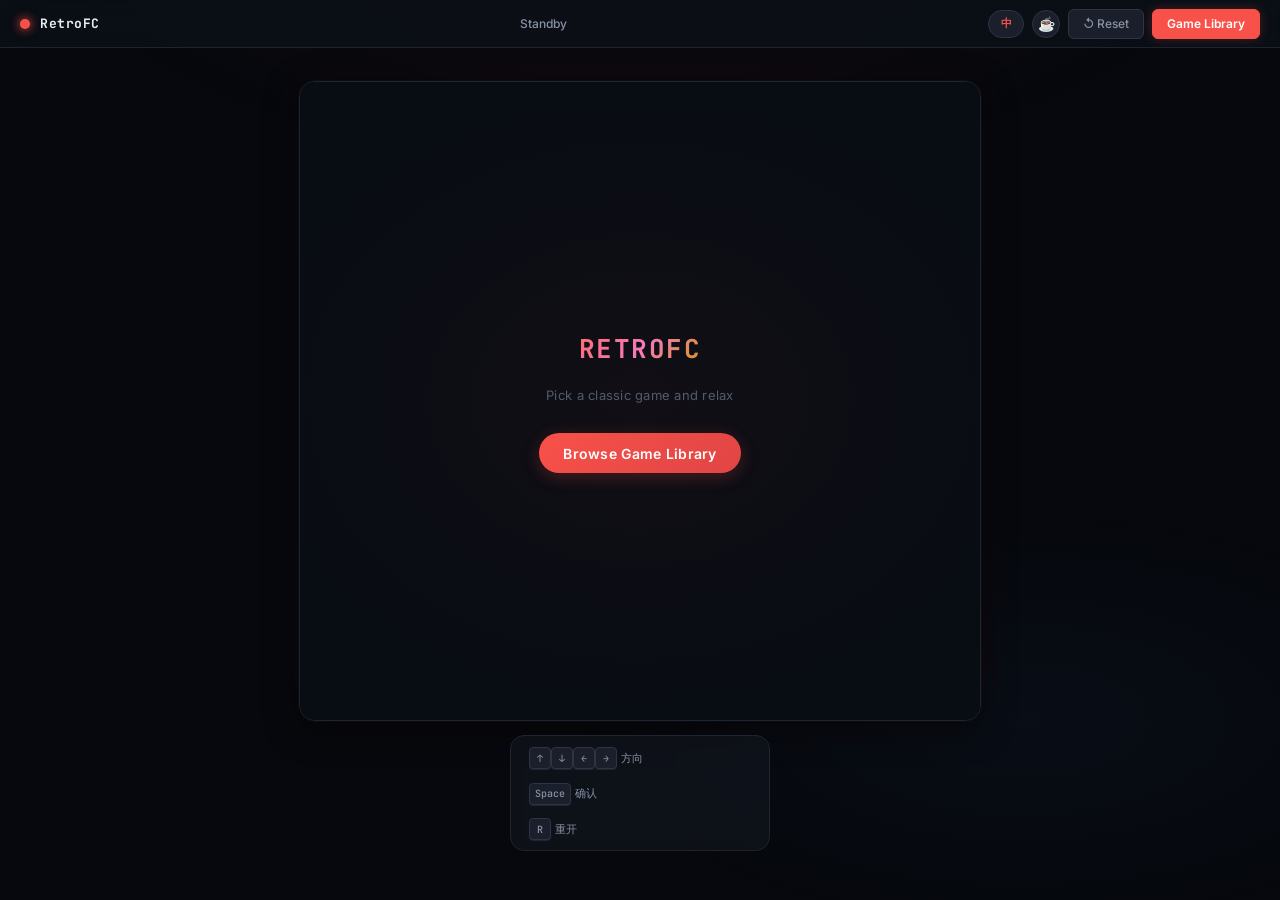
==== bawang/index.html @ 146976f9 "初始提交：霸王游戏合集 - bawang: 游戏网站，部署到 Vercel - Chrome-BA: Chrome 浏览器扩展，用户可下载直接使用" ====
<!DOCTYPE html>
<html lang="zh">
<head>
  <meta charset="UTF-8">
  <meta name="viewport" content="width=device-width, initial-scale=1, user-scalable=no">
  <meta name="apple-mobile-web-app-capable" content="yes">
  <title>RetroFC — 怀旧游戏</title>
  <link rel="stylesheet" href="css/style.css">
</head>
<body>

<!-- 顶部导航栏（玻璃拟态） -->
<nav id="topbar">
  <div class="logo-group">
    <div class="logo-dot"></div>
    <span class="logo-text">RetroFC</span>
  </div>
  <div id="game-status" data-i18n="status-standby">待机中</div>
  <div class="nav-actions">
    <button id="btn-lang" title="切换语言 / Switch Language">中</button>
    <button id="btn-donate" title="打赏支持">☕</button>
    <button id="btn-reset" class="tb-btn" title="重置游戏 (R)" data-i18n="btn-reset">↺ 重置</button>
    <button id="btn-change-game" class="tb-btn primary" data-i18n="btn-change-game">浏览游戏库</button>
  </div>
</nav>

<!-- 主区域 -->
<main id="main-area">
  <div id="screen-container">
    <!-- 屏幕边框 -->
    <div id="screen-frame">
      <canvas id="game-canvas"></canvas>

      <!-- 待机画面 -->
      <div id="standby">
        <div class="standby-logo">RETROFC</div>
        <div class="standby-subtitle" data-i18n="standby-subtitle">选择一款经典游戏，开始放松</div>
        <button class="standby-start-btn" id="standby-start-btn" data-i18n="standby-start-btn">浏览游戏库</button>
      </div>

      <!-- 加载遮罩 -->
      <div id="loading-overlay">
        <div class="loading-spinner"></div>
        <div id="loading-text">加载中...</div>
        <div id="loading-bar-wrap"><div id="loading-bar"></div></div>
      </div>
    </div>

    <!-- 键盘控制提示 -->
    <div id="controls-hint">
      <div class="hint-group">
        <kbd>↑</kbd><kbd>↓</kbd><kbd>←</kbd><kbd>→</kbd>
        <span class="hint-label">方向</span>
      </div>
      <div class="hint-divider"></div>
      <div class="hint-group">
        <kbd>Space</kbd>
        <span class="hint-label">确认</span>
      </div>
      <div class="hint-divider"></div>
      <div class="hint-group">
        <kbd>R</kbd>
        <span class="hint-label">重开</span>
      </div>
    </div>
  </div>
</main>

<!-- Toast -->
<div id="toast"></div>

<!-- 游戏选择模态框 -->
<div id="modal-overlay">
  <div id="modal">
    <div id="modal-header">
      <div id="modal-title" data-i18n="modal-title">游戏库</div>
      <div id="search-wrap">
        <span class="search-icon">🔍</span>
        <input id="search-input" type="text" data-i18n-placeholder="search-placeholder" placeholder="搜索游戏...">
      </div>
      <button id="modal-close">✕</button>
    </div>
    <div id="game-grid"></div>
    <div id="game-count"></div>
  </div>
</div>

<!-- 打赏弹窗（双通道：国内 + 国际） -->
<div id="donate-overlay">
  <div id="donate-modal">
    <div id="donate-modal-header">
      <div id="donate-modal-title" data-i18n="donate-title">☕ 支持作者</div>
      <button id="donate-modal-close">✕</button>
    </div>
    <!-- Tab 切换栏 -->
    <div id="donate-tabs">
      <button class="donate-tab active" data-tab="cn" data-i18n="donate-tab-cn">🇨🇳 国内打赏</button>
      <button class="donate-tab" data-tab="intl" data-i18n="donate-tab-intl">🌍 International</button>
    </div>
    <!-- 国内面板：二维码 -->
    <div class="donate-panel active" id="donate-panel-cn">
      <img src="ds.jpg" alt="打赏二维码">
      <div class="donate-heart">❤️</div>
      <div class="donate-msg" data-i18n-html="donate-msg-cn">感谢您的支持！<br>微信/支付宝扫码打赏</div>
    </div>
    <!-- 国际面板：Buy Me a Coffee + PayPal -->
    <div class="donate-panel" id="donate-panel-intl">
      <a class="donate-link-btn paypal" id="donate-paypal-link"
         href="https://paypal.me/yuzec933"
         target="_blank" rel="noopener">
        💳 PayPal.me
      </a>
      <div class="donate-heart">❤️</div>
      <div class="donate-msg" data-i18n-html="donate-msg-intl">Thanks for your support!<br>Every coffee keeps the games coming ☕</div>
    </div>
  </div>
</div>

<!-- 脚本 -->
<script src="js/game_modules.js"></script>
<script src="js/game_snake.js"></script>
<script src="js/game_2048.js"></script>
<script src="js/game_memory.js"></script>
<script src="js/game_breakout.js"></script>
<script src="js/game_minesweeper.js"></script>
<script src="js/game_whackamole.js"></script>
<script src="js/game_lianliankan.js"></script>
<script src="js/game_sokoban.js"></script>
<script src="js/game_sandfall.js"></script>
<script src="js/games-data.js"></script>
<script src="js/app.js"></script>
</body>
</html>
---- bawang/css/style.css ----
/* ============================================================
   RetroFC — Neo Arcade 设计系统
   现代化暗色主题，玻璃拟态，极简布局
   ============================================================ */

@import url('https://fonts.googleapis.com/css2?family=Inter:wght@400;500;600;700&family=JetBrains+Mono:wght@500;700&display=swap');

/* ── 设计令牌 ── */
:root {
  /* 背景层级 */
  --bg-base:       #06080d;
  --bg-elevated:   #0d1117;
  --bg-surface:    #131820;
  --bg-card:       #1a1f2b;
  --bg-card-hover: #1f2533;

  /* 边框 */
  --border-subtle: #1e2430;
  --border-default:#2d3543;
  --border-bright: #3d4658;

  /* 文字 */
  --text-primary:  #e9edf4;
  --text-secondary:#8892a4;
  --text-tertiary: #525b6b;

  /* 强调色 */
  --accent:        #f85149;
  --accent-soft:   #ff6b6b;
  --accent-glow:   rgba(248, 81, 73, 0.25);
  --accent-blue:   #58a6ff;
  --accent-green:  #3fb950;
  --accent-orange: #d2991d;
  --accent-purple: #bc8cff;
  --accent-teal:   #39d2c0;
  --accent-pink:   #f778ba;

  /* 排版 */
  --font-sans:  'Inter', -apple-system, BlinkMacSystemFont, sans-serif;
  --font-mono:  'JetBrains Mono', 'SF Mono', monospace;

  /* 尺寸 */
  --radius-sm:  6px;
  --radius-md:  10px;
  --radius-lg:  16px;
  --radius-xl:  24px;
  --topbar-h:   48px;

  /* 阴影 */
  --shadow-sm:  0 1px 3px rgba(0,0,0,.4);
  --shadow-md:  0 4px 16px rgba(0,0,0,.5);
  --shadow-lg:  0 12px 40px rgba(0,0,0,.6);
  --shadow-glow: 0 0 30px var(--accent-glow), 0 0 60px rgba(248,81,73,.08);
}

/* ── 全局重置 ── */
*, *::before, *::after { box-sizing: border-box; margin: 0; padding: 0; }
html { scroll-behavior: smooth; -webkit-font-smoothing: antialiased; }

body {
  background: var(--bg-base);
  color: var(--text-primary);
  font-family: var(--font-sans);
  font-size: 14px;
  line-height: 1.5;
  min-height: 100vh;
  display: flex;
  flex-direction: column;
  align-items: center;
  overflow: hidden;
  user-select: none;
  -webkit-user-select: none;
}

/* 背景渐变装饰 */
body::before {
  content: '';
  position: fixed;
  inset: 0;
  background:
    radial-gradient(ellipse 80% 50% at 50% -10%, rgba(248,81,73,.06) 0%, transparent 60%),
    radial-gradient(ellipse 60% 40% at 80% 80%, rgba(88,166,255,.04) 0%, transparent 60%);
  pointer-events: none;
  z-index: 0;
}

/* ── 顶部导航栏（玻璃拟态）── */
#topbar {
  position: fixed;
  top: 0; left: 0; right: 0;
  height: var(--topbar-h);
  background: rgba(11, 16, 24, 0.82);
  backdrop-filter: blur(20px) saturate(140%);
  -webkit-backdrop-filter: blur(20px) saturate(140%);
  border-bottom: 1px solid var(--border-subtle);
  display: flex;
  align-items: center;
  justify-content: space-between;
  padding: 0 20px;
  z-index: 100;
}

#topbar .logo-group {
  display: flex;
  align-items: center;
  gap: 10px;
}
#topbar .logo-dot {
  width: 10px; height: 10px;
  border-radius: 50%;
  background: var(--accent);
  box-shadow: 0 0 10px var(--accent), 0 0 20px var(--accent-glow);
  flex-shrink: 0;
}
#topbar .logo-text {
  font-family: var(--font-mono);
  font-size: 13px;
  font-weight: 700;
  letter-spacing: 0.04em;
  color: var(--text-primary);
}

#game-status {
  font-size: 12px;
  color: var(--text-secondary);
  font-weight: 500;
  text-align: center;
  flex: 1;
  transition: color .3s;
}
#game-status.playing { color: var(--accent-green); }

#topbar .nav-actions {
  display: flex;
  gap: 8px;
  align-items: center;
}

.tb-btn {
  height: 30px;
  padding: 0 14px;
  font-size: 12px;
  font-family: var(--font-sans);
  font-weight: 500;
  border-radius: var(--radius-sm);
  border: 1px solid var(--border-default);
  background: var(--bg-card);
  color: var(--text-secondary);
  cursor: pointer;
  transition: all .18s ease;
  display: flex;
  align-items: center;
  gap: 5px;
  white-space: nowrap;
}
.tb-btn:hover {
  background: var(--bg-card-hover);
  border-color: var(--border-bright);
  color: var(--text-primary);
}
.tb-btn.primary {
  background: var(--accent);
  border-color: var(--accent);
  color: #fff;
  font-weight: 600;
  box-shadow: 0 0 12px var(--accent-glow);
}
.tb-btn.primary:hover {
  background: #ff6b6b;
  box-shadow: 0 0 20px var(--accent-glow);
}
.tb-btn:active { transform: scale(.96); }

/* 语言切换按钮 */
#btn-lang {
  width: 36px;
  height: 28px;
  padding: 0;
  font-size: 11px;
  font-family: var(--font-mono);
  font-weight: 700;
  border-radius: 14px;
  border: 1px solid var(--border-default);
  background: var(--bg-card);
  color: var(--accent);
  cursor: pointer;
  transition: all .18s ease;
  flex-shrink: 0;
}
#btn-lang:hover {
  background: var(--bg-card-hover);
  border-color: var(--accent);
  color: var(--accent-soft);
}

/* 打赏按钮 */
#btn-donate {
  width: 28px;
  height: 28px;
  padding: 0;
  font-size: 14px;
  border-radius: 50%;
  border: 1px solid var(--border-default);
  background: var(--bg-card);
  color: var(--accent-orange);
  cursor: pointer;
  transition: all .18s ease;
  flex-shrink: 0;
  display: flex;
  align-items: center;
  justify-content: center;
}
#btn-donate:hover {
  background: var(--bg-card-hover);
  border-color: var(--accent-orange);
  box-shadow: 0 0 12px rgba(210, 153, 29, .25);
}

/* ── 主区域（垂直居中布局）── */
#main-area {
  flex: 1;
  display: flex;
  flex-direction: column;
  align-items: center;
  justify-content: center;
  width: 100%;
  padding-top: var(--topbar-h);
  padding-bottom: 16px;
  gap: 14px;
  position: relative;
  z-index: 1;
}

/* ── 屏幕容器 ── */
#screen-container {
  display: flex;
  flex-direction: column;
  align-items: center;
  gap: 14px;
}

#screen-frame {
  position: relative;
  background: #080c13;
  border-radius: var(--radius-lg);
  border: 1px solid var(--border-subtle);
  box-shadow:
    0 0 0 1px rgba(255,255,255,.02),
    0 8px 32px rgba(0,0,0,.5),
    0 0 60px rgba(248,81,73,.04);
  overflow: hidden;
  /* 尺寸由 JS 动态设置 */
  transition: box-shadow .6s ease;
}
#screen-frame.active {
  box-shadow:
    0 0 0 1px rgba(255,255,255,.03),
    0 8px 40px rgba(0,0,0,.5),
    0 0 80px rgba(248,81,73,.06);
}

#game-canvas {
  display: block;
  image-rendering: pixelated;
  image-rendering: crisp-edges;
  width: 100%;
  height: 100%;
}

/* ── 待机画面 ── */
#standby {
  position: absolute;
  inset: 0;
  display: flex;
  flex-direction: column;
  align-items: center;
  justify-content: center;
  gap: 18px;
  background:
    radial-gradient(ellipse 60% 50% at 50% 50%, rgba(248,81,73,.04) 0%, transparent 100%),
    #080c13;
  z-index: 5;
  transition: opacity .3s ease;
}

.standby-logo {
  font-family: var(--font-mono);
  font-size: 26px;
  font-weight: 700;
  letter-spacing: 0.06em;
  background: linear-gradient(135deg, var(--accent-soft) 0%, var(--accent-pink) 50%, var(--accent-orange) 100%);
  -webkit-background-clip: text;
  -webkit-text-fill-color: transparent;
  background-clip: text;
  animation: logo-shimmer 3s ease-in-out infinite;
  text-align: center;
}
@keyframes logo-shimmer {
  0%, 100% { filter: brightness(1); }
  50% { filter: brightness(1.25); }
}

.standby-subtitle {
  font-size: 13px;
  color: var(--text-tertiary);
  font-weight: 400;
  letter-spacing: 0.02em;
}

.standby-start-btn {
  margin-top: 10px;
  height: 40px;
  padding: 0 24px;
  font-size: 14px;
  font-family: var(--font-sans);
  font-weight: 600;
  color: #fff;
  background: linear-gradient(135deg, var(--accent), #e04545);
  border: none;
  border-radius: 20px;
  cursor: pointer;
  box-shadow: 0 4px 16px var(--accent-glow), 0 1px 3px rgba(0,0,0,.3);
  transition: all .2s ease;
  letter-spacing: 0.02em;
}
.standby-start-btn:hover {
  transform: translateY(-1px);
  box-shadow: 0 6px 24px rgba(248,81,73,.35), 0 2px 6px rgba(0,0,0,.4);
}
.standby-start-btn:active {
  transform: translateY(0);
  box-shadow: 0 2px 8px var(--accent-glow);
}

/* ── 加载遮罩 ── */
#loading-overlay {
  position: absolute;
  inset: 0;
  background: rgba(8, 12, 19, 0.94);
  display: none;
  flex-direction: column;
  align-items: center;
  justify-content: center;
  gap: 20px;
  z-index: 20;
}
#loading-overlay.show { display: flex; }

.loading-spinner {
  width: 32px; height: 32px;
  border: 3px solid var(--border-default);
  border-top-color: var(--accent);
  border-radius: 50%;
  animation: spin .7s linear infinite;
}
@keyframes spin { to { transform: rotate(360deg); } }

#loading-text {
  font-size: 12px;
  font-weight: 500;
  color: var(--text-secondary);
}

#loading-bar-wrap {
  width: 160px;
  height: 4px;
  background: var(--border-subtle);
  border-radius: 2px;
  overflow: hidden;
}
#loading-bar {
  height: 100%;
  background: linear-gradient(90deg, var(--accent), var(--accent-orange));
  width: 0%;
  border-radius: 2px;
  transition: width .2s ease;
}

/* ── 控制提示栏 ── */
#controls-hint {
  display: flex;
  flex-direction: column;
  gap: 6px;
  padding: 10px 18px;
  background: rgba(19, 24, 32, 0.6);
  border: 1px solid var(--border-subtle);
  border-radius: 14px;
  backdrop-filter: blur(8px);
  -webkit-backdrop-filter: blur(8px);
  min-width: 260px;
}
#controls-hint .hint-row {
  display: flex;
  align-items: center;
  gap: 10px;
}
#controls-hint .hint-keys {
  display: flex;
  align-items: center;
  gap: 4px;
  min-width: 100px;
  flex-shrink: 0;
}
#controls-hint .hint-label {
  font-size: 11px;
  color: var(--text-secondary);
  font-weight: 500;
  line-height: 1.4;
}
#controls-hint kbd {
  display: inline-flex;
  align-items: center;
  justify-content: center;
  min-width: 22px;
  height: 22px;
  padding: 0 5px;
  background: var(--bg-card);
  border: 1px solid var(--border-default);
  border-radius: 4px;
  font-family: var(--font-mono);
  font-size: 10px;
  font-weight: 500;
  color: var(--text-secondary);
  box-shadow: 0 1px 0 var(--border-subtle);
  white-space: nowrap;
}

/* ── Toast 提示 ── */
#toast {
  position: fixed;
  top: 64px;
  left: 50%;
  transform: translateX(-50%) translateY(-12px);
  background: rgba(26, 31, 43, 0.95);
  border: 1px solid var(--border-default);
  border-radius: 20px;
  padding: 8px 20px;
  font-size: 12px;
  font-weight: 500;
  color: var(--text-primary);
  opacity: 0;
  transition: all .25s ease;
  pointer-events: none;
  z-index: 9999;
  white-space: nowrap;
  backdrop-filter: blur(12px);
  -webkit-backdrop-filter: blur(12px);
  box-shadow: var(--shadow-md);
}
#toast.show {
  opacity: 1;
  transform: translateX(-50%) translateY(0);
}

/* ── 模态框遮罩 ── */
#modal-overlay {
  position: fixed;
  inset: 0;
  background: rgba(6, 8, 13, 0.88);
  backdrop-filter: blur(8px);
  -webkit-backdrop-filter: blur(8px);
  z-index: 200;
  display: none;
  align-items: center;
  justify-content: center;
  animation: fade-in .2s ease;
}
#modal-overlay.open { display: flex; }
@keyframes fade-in { from { opacity: 0; } to { opacity: 1; } }

/* ── 模态框主体 ── */
#modal {
  width: min(90vw, 720px);
  max-height: 82vh;
  background: var(--bg-surface);
  border: 1px solid var(--border-default);
  border-radius: var(--radius-lg);
  display: flex;
  flex-direction: column;
  overflow: hidden;
  box-shadow: var(--shadow-lg), 0 0 0 1px rgba(255,255,255,.02);
  animation: modal-in .25s cubic-bezier(.16,1,.3,1);
}
@keyframes modal-in {
  from { opacity: 0; transform: scale(.94) translateY(10px); }
  to { opacity: 1; transform: scale(1) translateY(0); }
}

/* 模态框头部 */
#modal-header {
  padding: 18px 22px 14px;
  border-bottom: 1px solid var(--border-subtle);
  display: flex;
  align-items: center;
  gap: 14px;
  flex-shrink: 0;
}
#modal-title {
  font-size: 15px;
  font-weight: 700;
  color: var(--text-primary);
  flex-shrink: 0;
}
#search-wrap {
  flex: 1;
  position: relative;
}
#search-wrap .search-icon {
  position: absolute;
  left: 12px;
  top: 50%;
  transform: translateY(-50%);
  font-size: 14px;
  color: var(--text-tertiary);
  pointer-events: none;
}
#search-input {
  width: 100%;
  height: 34px;
  padding: 0 12px 0 34px;
  background: var(--bg-card);
  border: 1px solid var(--border-subtle);
  border-radius: var(--radius-sm);
  font-size: 13px;
  font-family: var(--font-sans);
  color: var(--text-primary);
  outline: none;
  transition: all .2s;
}
#search-input:focus {
  border-color: var(--accent);
  box-shadow: 0 0 0 3px var(--accent-glow);
}
#search-input::placeholder { color: var(--text-tertiary); }

#modal-close {
  width: 30px; height: 30px;
  border-radius: 50%;
  background: var(--bg-card);
  border: 1px solid var(--border-default);
  color: var(--text-secondary);
  cursor: pointer;
  font-size: 15px;
  display: flex;
  align-items: center;
  justify-content: center;
  flex-shrink: 0;
  transition: all .15s;
}
#modal-close:hover {
  background: var(--accent);
  color: #fff;
  border-color: var(--accent);
}

/* ── 游戏卡片网格 ── */
#game-grid {
  flex: 1;
  overflow-y: auto;
  padding: 18px 22px;
  display: grid;
  grid-template-columns: repeat(auto-fill, minmax(140px, 1fr));
  grid-auto-rows: 130px;
  align-content: start;
  gap: 14px;
}
#game-grid::-webkit-scrollbar { width: 5px; }
#game-grid::-webkit-scrollbar-track { background: transparent; }
#game-grid::-webkit-scrollbar-thumb {
  background: var(--border-default);
  border-radius: 3px;
}

.game-card {
  background: var(--bg-card);
  border: 1px solid var(--border-subtle);
  border-radius: var(--radius-md);
  overflow: hidden;
  cursor: pointer;
  transition: all .22s cubic-bezier(.16,1,.3,1);
  display: flex;
  flex-direction: column;
  position: relative;
}
.game-card:hover {
  border-color: var(--border-bright);
  transform: translateY(-4px);
  box-shadow: 0 12px 28px rgba(0,0,0,.45);
}
.game-card:active { transform: translateY(-1px); }

/* 卡片封面区域 — 每个游戏独特的渐变 */
.game-cover {
  width: 100%;
  height: 92px;
  object-fit: cover;
  background: var(--bg-elevated);
  display: flex;
  align-items: center;
  justify-content: center;
  flex-shrink: 0;
  position: relative;
  overflow: hidden;
}

/* 游戏专属主题色覆盖（通过 CSS 变量由 JS 设置） */
.game-card[data-game-id="1"] .game-cover { background: linear-gradient(135deg, #faf8ef 0%, #ede0c8 100%); }
.game-card[data-game-id="2"] .game-cover { background: linear-gradient(135deg, #0d1117 0%, #162230 100%); }
.game-card[data-game-id="3"] .game-cover { background: linear-gradient(135deg, #1a2035 0%, #2c1a3e 100%); }
.game-card[data-game-id="4"] .game-cover { background: linear-gradient(135deg, #0a0a1a 0%, #1a1040 100%); }
.game-card[data-game-id="5"] .game-cover { background: linear-gradient(135deg, #c0c0c0 0%, #e0e0e0 100%); }
.game-card[data-game-id="6"] .game-cover { background: linear-gradient(135deg, #2e5a2e 0%, #1a3a1a 100%); }
.game-card[data-game-id="7"] .game-cover { background: linear-gradient(135deg, #1a1a2e 0%, #2a1a3e 100%); }
.game-card[data-game-id="8"] .game-cover { background: linear-gradient(135deg, #1a1a2e 0%, #2a2a3e 100%); }
.game-card[data-game-id="9"] .game-cover { background: linear-gradient(135deg, #2a1a0a 0%, #3d2b1a 100%); }

/* 卡片封面上的预览图标 */
.game-cover-icon {
  font-size: 36px;
  opacity: 0.85;
  filter: drop-shadow(0 2px 4px rgba(0,0,0,.3));
}

/* 卡片信息栏 */
.game-name {
  padding: 8px 10px;
  font-size: 12px;
  font-weight: 500;
  color: var(--text-secondary);
  text-align: center;
  line-height: 1.35;
  overflow: hidden;
  display: -webkit-box;
  -webkit-line-clamp: 2;
  -webkit-box-orient: vertical;
  flex: 1;
  display: flex;
  align-items: center;
  justify-content: center;
}

/* 当前游戏标记 */
.game-card.playing {
  border-color: var(--accent-green);
  box-shadow: 0 0 0 1px rgba(63, 185, 80, .2), 0 0 16px rgba(63, 185, 80, .08);
}
.game-card.playing .game-name {
  color: var(--accent-green);
}

/* 游戏中标签 */
.game-card.playing::after {
  content: var(--badge-text, 'Playing');
  position: absolute;
  top: 8px;
  right: 8px;
  padding: 2px 8px;
  background: rgba(63, 185, 80, .2);
  border: 1px solid rgba(63, 185, 80, .3);
  border-radius: 10px;
  font-size: 10px;
  font-weight: 600;
  color: var(--accent-green);
  backdrop-filter: blur(4px);
}

/* 游戏计数 */
#game-count {
  padding: 10px 22px 14px;
  font-size: 11px;
  color: var(--text-tertiary);
  border-top: 1px solid var(--border-subtle);
  flex-shrink: 0;
  font-weight: 500;
}

/* ── 打赏弹窗 ── */
#donate-overlay {
  position: fixed;
  inset: 0;
  background: rgba(6, 8, 13, 0.88);
  backdrop-filter: blur(8px);
  -webkit-backdrop-filter: blur(8px);
  z-index: 300;
  display: none;
  align-items: center;
  justify-content: center;
}
#donate-overlay.open { display: flex; }

#donate-modal {
  width: min(90vw, 400px);
  background: var(--bg-surface);
  border: 1px solid var(--border-default);
  border-radius: var(--radius-lg);
  overflow: hidden;
  box-shadow: var(--shadow-lg), 0 0 0 1px rgba(255,255,255,.02);
  animation: modal-in .25s cubic-bezier(.16,1,.3,1);
  text-align: center;
}
#donate-modal-header {
  padding: 14px 18px 0;
  display: flex;
  align-items: center;
  justify-content: space-between;
}
#donate-modal-title {
  font-size: 15px;
  font-weight: 700;
  color: var(--text-primary);
}
#donate-modal-close {
  width: 28px; height: 28px;
  border-radius: 50%;
  background: var(--bg-card);
  border: 1px solid var(--border-default);
  color: var(--text-secondary);
  cursor: pointer;
  font-size: 14px;
  display: flex;
  align-items: center;
  justify-content: center;
  transition: all .15s;
  flex-shrink: 0;
}
#donate-modal-close:hover {
  background: var(--accent);
  color: #fff;
  border-color: var(--accent);
}

/* 打赏 Tab 栏 */
#donate-tabs {
  display: flex;
  margin: 12px 18px 0;
  background: var(--bg-card);
  border-radius: 10px;
  padding: 3px;
  gap: 2px;
}
.donate-tab {
  flex: 1;
  height: 32px;
  border: none;
  border-radius: 8px;
  background: transparent;
  color: var(--text-tertiary);
  font-size: 12px;
  font-family: var(--font-sans);
  font-weight: 500;
  cursor: pointer;
  transition: all .18s ease;
}
.donate-tab:hover { color: var(--text-secondary); }
.donate-tab.active {
  background: var(--bg-surface);
  color: var(--text-primary);
  font-weight: 600;
  box-shadow: var(--shadow-sm);
}

/* 打赏面板 */
.donate-panel {
  display: none;
  padding: 16px 20px 20px;
  flex-direction: column;
  align-items: center;
  gap: 12px;
}
.donate-panel.active { display: flex; }

/* 二维码面板 */
#donate-qr-wrap img {
  width: 200px;
  height: 200px;
  border-radius: var(--radius-md);
  border: 1px solid var(--border-subtle);
  object-fit: contain;
  background: #fff;
  padding: 8px;
}
#donate-qr-wrap .donate-msg {
  font-size: 12px;
  color: var(--text-secondary);
  line-height: 1.6;
}

/* 国际支付按钮 */
.donate-link-btn {
  display: flex;
  align-items: center;
  justify-content: center;
  gap: 10px;
  width: 100%;
  max-width: 280px;
  height: 48px;
  border-radius: 12px;
  border: 1px solid var(--border-default);
  background: var(--bg-card);
  color: var(--text-primary);
  font-size: 14px;
  font-family: var(--font-sans);
  font-weight: 600;
  cursor: pointer;
  transition: all .18s ease;
  text-decoration: none;
}
.donate-link-btn:hover {
  border-color: var(--border-bright);
  transform: translateY(-1px);
  box-shadow: var(--shadow-md);
}
.donate-link-btn:active { transform: translateY(0); }
.donate-link-btn.bmc {
  background: linear-gradient(135deg, #ff813f 0%, #ff5e0e 100%);
  border-color: transparent;
  color: #fff;
  font-size: 15px;
}
.donate-link-btn.bmc:hover {
  box-shadow: 0 6px 20px rgba(255, 129, 63, .35);
}
.donate-link-btn.paypal {
  background: linear-gradient(135deg, #0070ba 0%, #005ea6 100%);
  border-color: transparent;
  color: #fff;
  font-size: 15px;
}
.donate-link-btn.paypal:hover {
  box-shadow: 0 6px 20px rgba(0, 112, 186, .35);
}

.donate-heart {
  font-size: 18px;
  animation: float-donate 2s ease-in-out infinite;
}
@keyframes float-donate {
  0%, 100% { transform: translateY(0); }
  50% { transform: translateY(-5px); }
}

/* ── 响应式：窄屏 ── */
@media (max-width: 600px), (orientation: portrait) {
  #main-area {
    padding: calc(var(--topbar-h) + 8px) 12px 12px;
  }
  #game-grid {
    grid-template-columns: repeat(auto-fill, minmax(110px, 1fr));
    grid-auto-rows: 110px;
    gap: 10px;
    padding: 12px;
  }
  .game-cover { height: 74px; }
  .game-name { font-size: 11px; }
  #controls-hint { gap: 10px; padding: 6px 12px; }
  #controls-hint kbd { min-width: 18px; height: 18px; font-size: 9px; }
  #controls-hint .hint-label { font-size: 10px; }
  .standby-logo { font-size: 20px; }
}
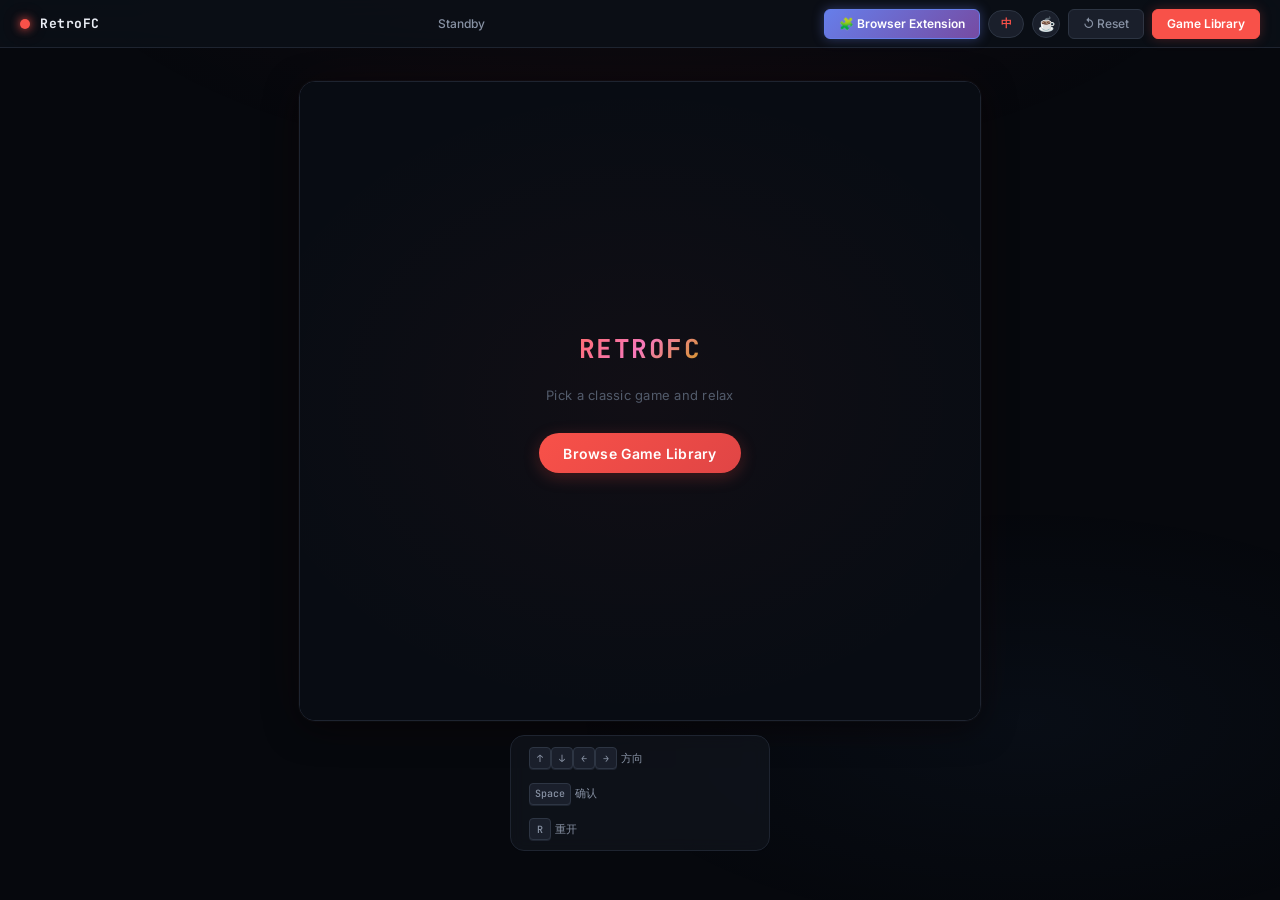
==== commit 58b8813a: "添加 Browser Extension 下载按钮到导航栏" ====
--- a/bawang/index.html
+++ b/bawang/index.html
@@ -17,6 +17,7 @@
   </div>
   <div id="game-status" data-i18n="status-standby">待机中</div>
   <div class="nav-actions">
+    <a id="btn-extension" class="tb-btn extension" href="https://github.com/yuzechang/game/tree/main/Chrome-BA" target="_blank" rel="noopener" title="Download Chrome Extension">🧩 Browser Extension</a>
     <button id="btn-lang" title="切换语言 / Switch Language">中</button>
     <button id="btn-donate" title="打赏支持">☕</button>
     <button id="btn-reset" class="tb-btn" title="重置游戏 (R)" data-i18n="btn-reset">↺ 重置</button>
--- a/bawang/css/style.css
+++ b/bawang/css/style.css
@@ -170,6 +170,18 @@
   box-shadow: 0 0 20px var(--accent-glow);
 }
 .tb-btn:active { transform: scale(.96); }
+.tb-btn.extension {
+  background: linear-gradient(135deg, #667eea 0%, #764ba2 100%);
+  border-color: #667eea;
+  color: #fff;
+  font-weight: 600;
+  text-decoration: none;
+  box-shadow: 0 0 12px rgba(102, 126, 234, .4);
+}
+.tb-btn.extension:hover {
+  background: linear-gradient(135deg, #764ba2 0%, #667eea 100%);
+  box-shadow: 0 0 20px rgba(102, 126, 234, .6);
+}
 
 /* 语言切换按钮 */
 #btn-lang {
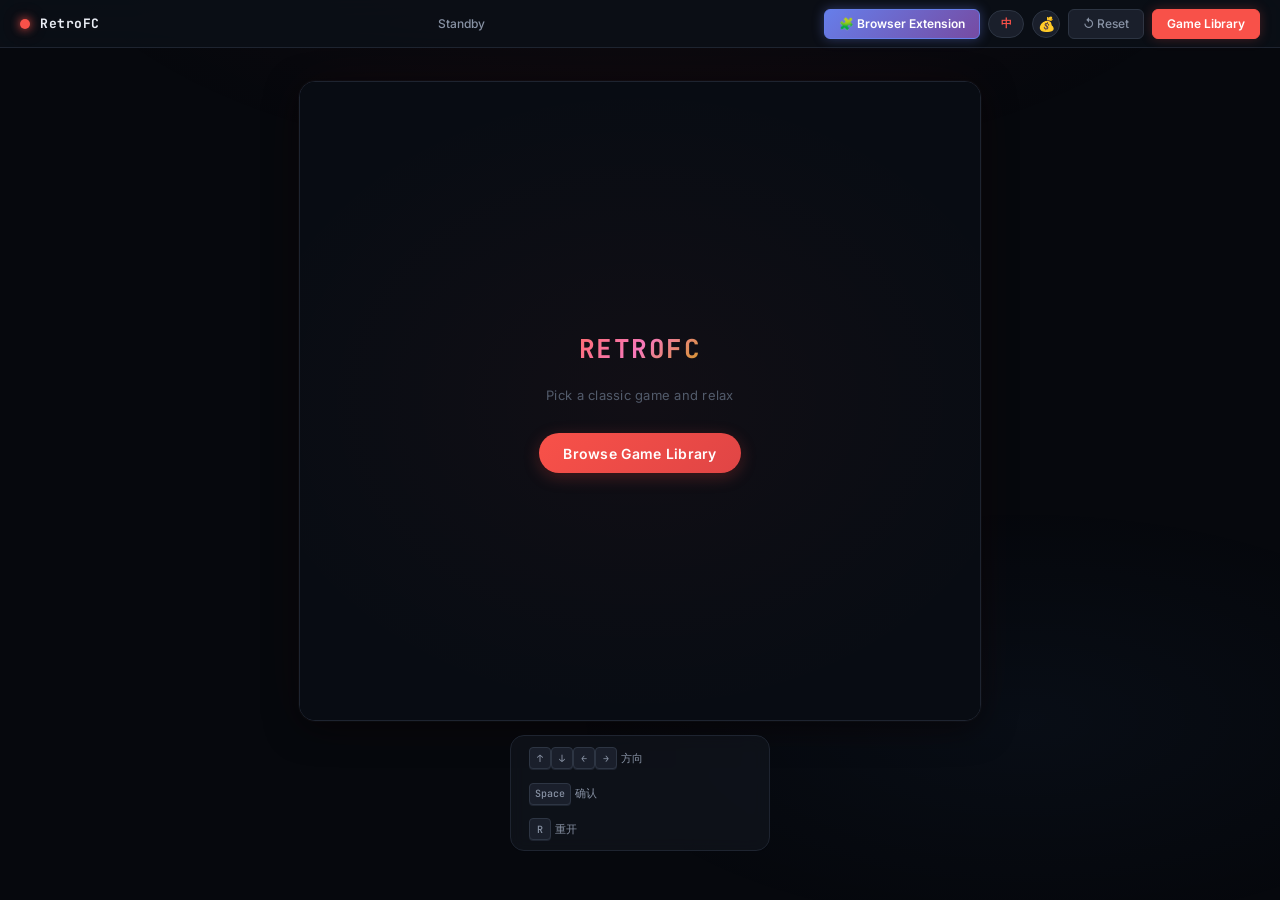
==== commit 59ef6aef: "将打赏按钮图标从咖啡改为金钱样式" ====
--- a/bawang/index.html
+++ b/bawang/index.html
@@ -19,7 +19,7 @@
   <div class="nav-actions">
     <a id="btn-extension" class="tb-btn extension" href="https://github.com/yuzechang/game/tree/main/Chrome-BA" target="_blank" rel="noopener" title="Download Chrome Extension">🧩 Browser Extension</a>
     <button id="btn-lang" title="切换语言 / Switch Language">中</button>
-    <button id="btn-donate" title="打赏支持">☕</button>
+    <button id="btn-donate" title="打赏支持">💰</button>
     <button id="btn-reset" class="tb-btn" title="重置游戏 (R)" data-i18n="btn-reset">↺ 重置</button>
     <button id="btn-change-game" class="tb-btn primary" data-i18n="btn-change-game">浏览游戏库</button>
   </div>
